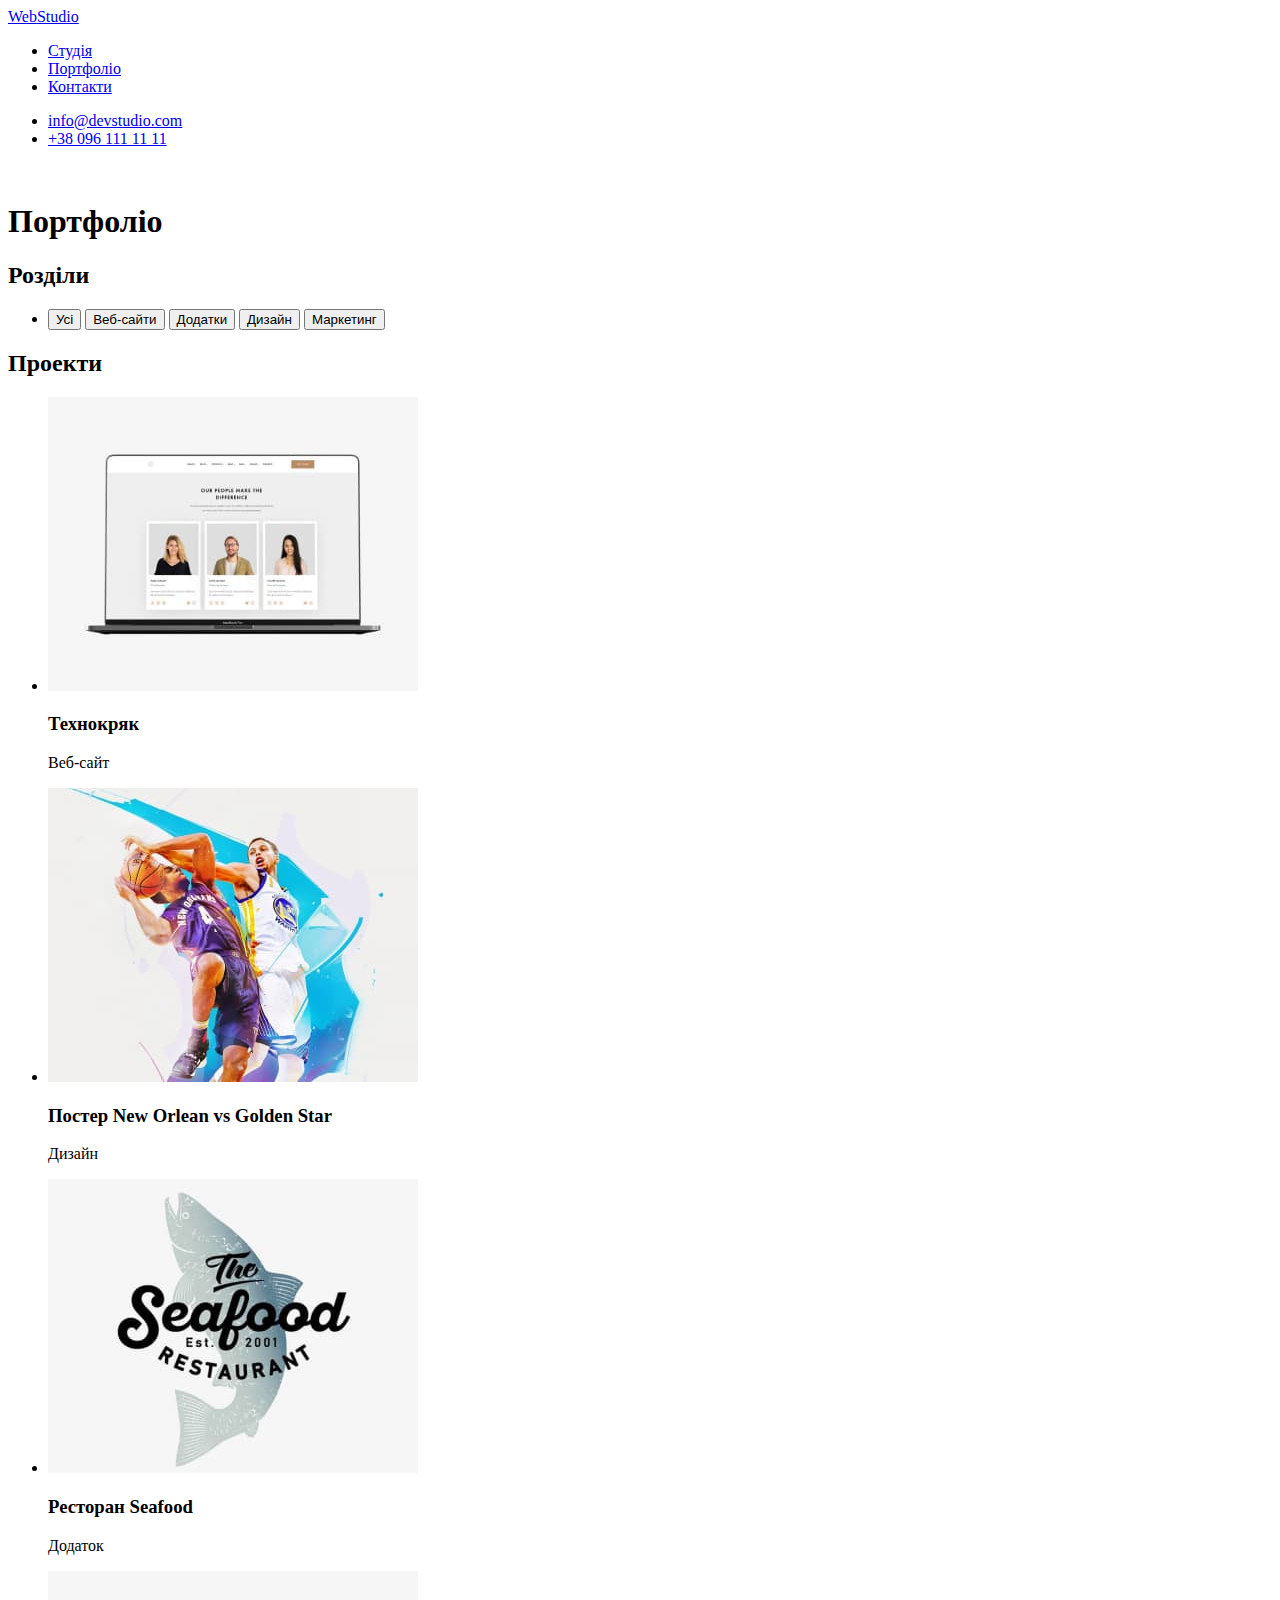
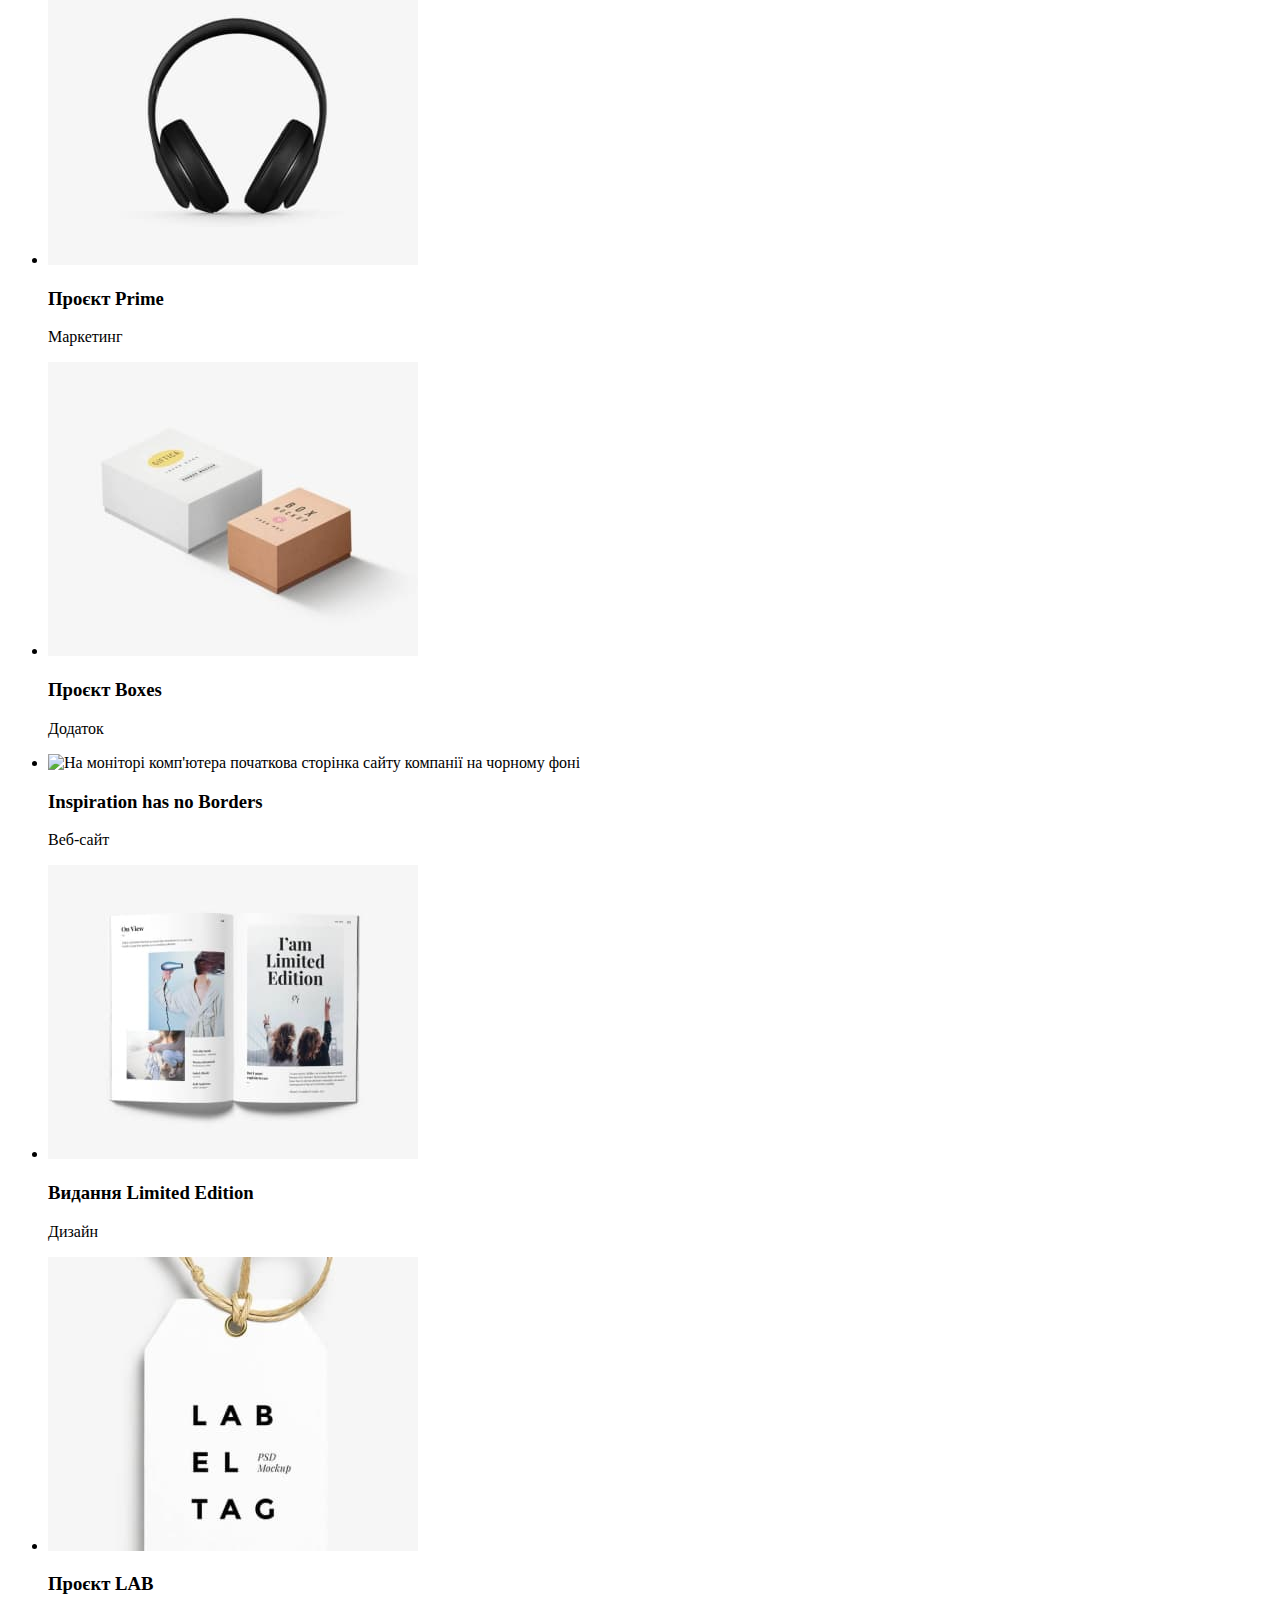
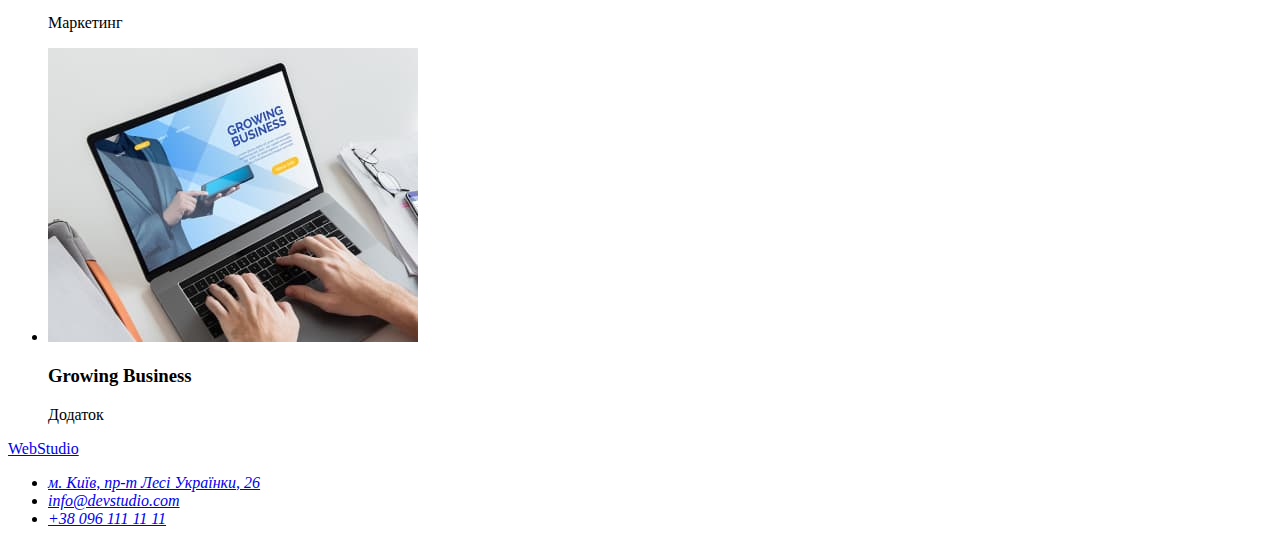
==== portfolio.html @ b9ec2802 "The Portfolio page layout is typed in the file portfolio.html" ====
<!DOCTYPE html>
<html lang="uk">

<head>
    <meta charset="UTF-8">
    <meta http-equiv="X-UA-Compatible" content="IE=edge">
    <meta name="viewport" content="width=device-width, initial-scale=1.0">
    <title>WebStudio</title>
</head>

<body>
    <header>
        <nav>
            <a href="./index.html">
                WebStudio
            </a>

            <ul>
                <li><a href="./index.html">Студія</a></li>
                <li><a href="./portfolio.html">Портфоліо</a></li>
                <li><a href="#">Контакти</a></li>
            </ul>
        </nav>

        <ul>
            <li><a href="mailto:info@devstudio.com">info@devstudio.com</a></li>
            <li><a href="tel:+380961111111">+38 096 111 11 11</a></li>
        </ul>

        <img src="./images/line.jpg" alt="">

    </header>

    <main>
        <section>
            <h1>Портфоліо</h1>
            <h2>Розділи</h2>
            <ul>
                <li>
                    <button type="button">Усі</button>
                    <button type="button">Веб-сайти</button>
                    <button type="button">Додатки</button>
                    <button type="button">Дизайн</button>
                    <button type="button">Маркетинг</button>
                </li>
            </ul>

            <h2>Проекти</h2>
            <ul>
                <li>
                    <img src="./images/technokryak.jpg"
                        alt="На моніторі ноутбука зображено початкову сторінку сайту із заголовком Our people make a difference та фото трьох співробітників">
                    <h3>Технокряк</h3>
                    <p>Веб-сайт</p>
                </li>
                <li>
                    <img src="./images/norleanovsgstar.jpg" alt="Два баскетболісти з м'ячем під час гри">
                    <h3>Постер New Orlean vs Golden Star</h3>
                    <p>Дизайн</p>
                </li>
                <li>
                    <img src="./images/seefood.jpg"
                        alt="Логотип ресторану: на фоні рибини напис The seefood restaurant est. 2001">
                    <h3>Ресторан Seafood</h3>
                    <p>Додаток</p>
                </li>
                <li>
                    <img src="./images/prime.jpg" alt="Чорні накладні навушники">
                    <h3>Проєкт Prime</h3>
                    <p>Маркетинг</p>
                </li>
                <li>
                    <img src="./images/boxes.jpg" alt="Біла коробка з написами і коричнева коробка з написами">
                    <h3>Проєкт Boxes</h3>
                    <p>Додаток</p>
                </li>
                <li>
                    <img src="./images/inspiration.jpg"
                        alt="На моніторі комп'ютера початкова сторінка сайту компанії на чорному фоні">
                    <h3>Inspiration has no Borders</h3>
                    <p>Веб-сайт</p>
                </li>
                <li>
                    <img src="./images/limiteded.jpg" alt="Розгорнутий журнал із зображеннями та статтями">
                    <h3>Видання Limited Edition</h3>
                    <p>Дизайн</p>
                </li>
                <li>
                    <img src="./images/lab.jpg" alt="Бірка з логотипом компанії Lab el tag Psd Mockup">
                    <h3>Проєкт LAB</h3>
                    <p>Маркетинг</p>
                </li>
                <li>
                    <img src="./images/growbusines.jpg"
                        alt="Чоловічі руки на клавіатурі макбука, на моніторі якого початкова сторінка сайту компанії">
                    <h3>Growing Business</h3>
                    <p>Додаток</p>
                </li>
            </ul>
        </section>

    </main>

    <footer>
        <a href="./index.html">
            WebStudio
        </a>
        <address>
            <ul>
                <li>
                    <a href="https://goo.gl/maps/CPtrU1FHBa2aNyZL9" target="_blank"
                        rel="noopener noreferrer nofollow">м.
                        Київ, пр-т Лесі Українки, 26</a>
                </li>
                <li>
                    <a href="mailto:info@devstudio.com">info@devstudio.com</a>
                </li>
                <li>
                    <a href="tel:+380961111111">+38 096 111 11 11</a>
                </li>
            </ul>
        </address>
    </footer>

</body>

</html>
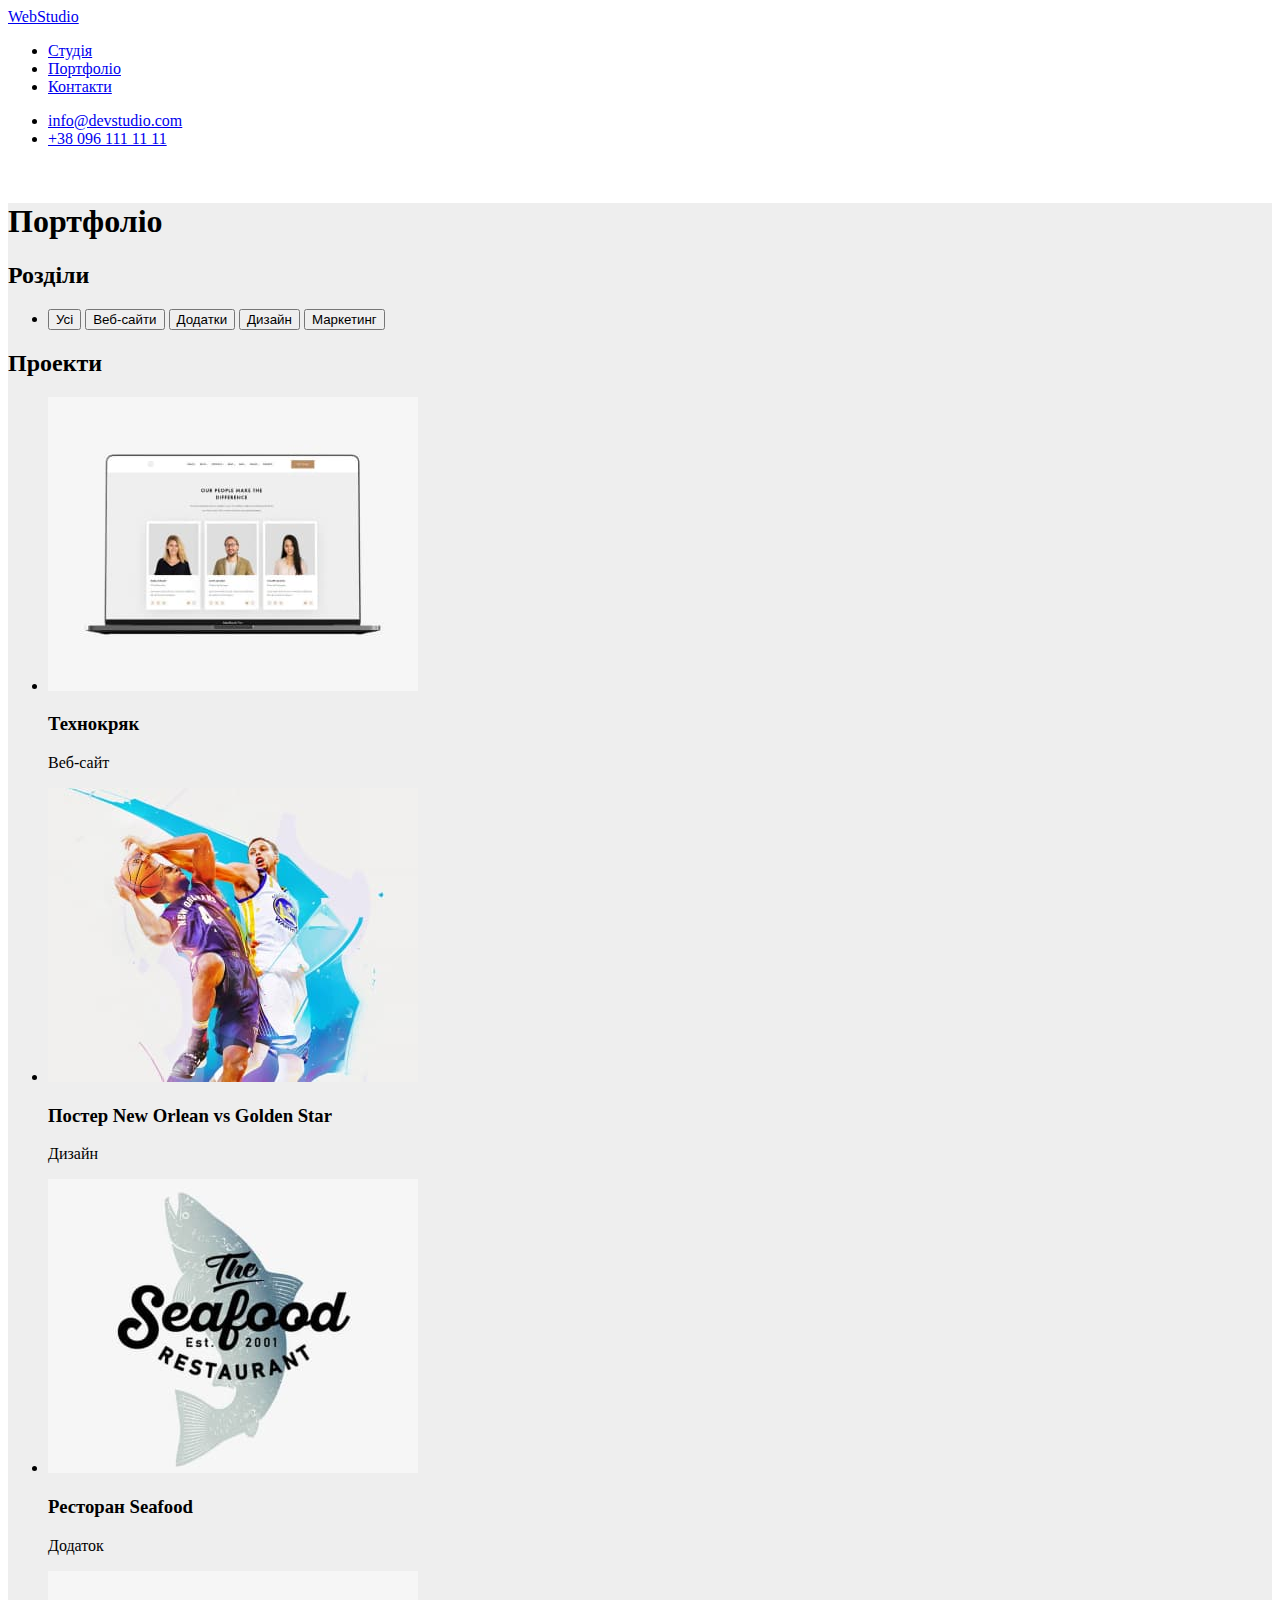
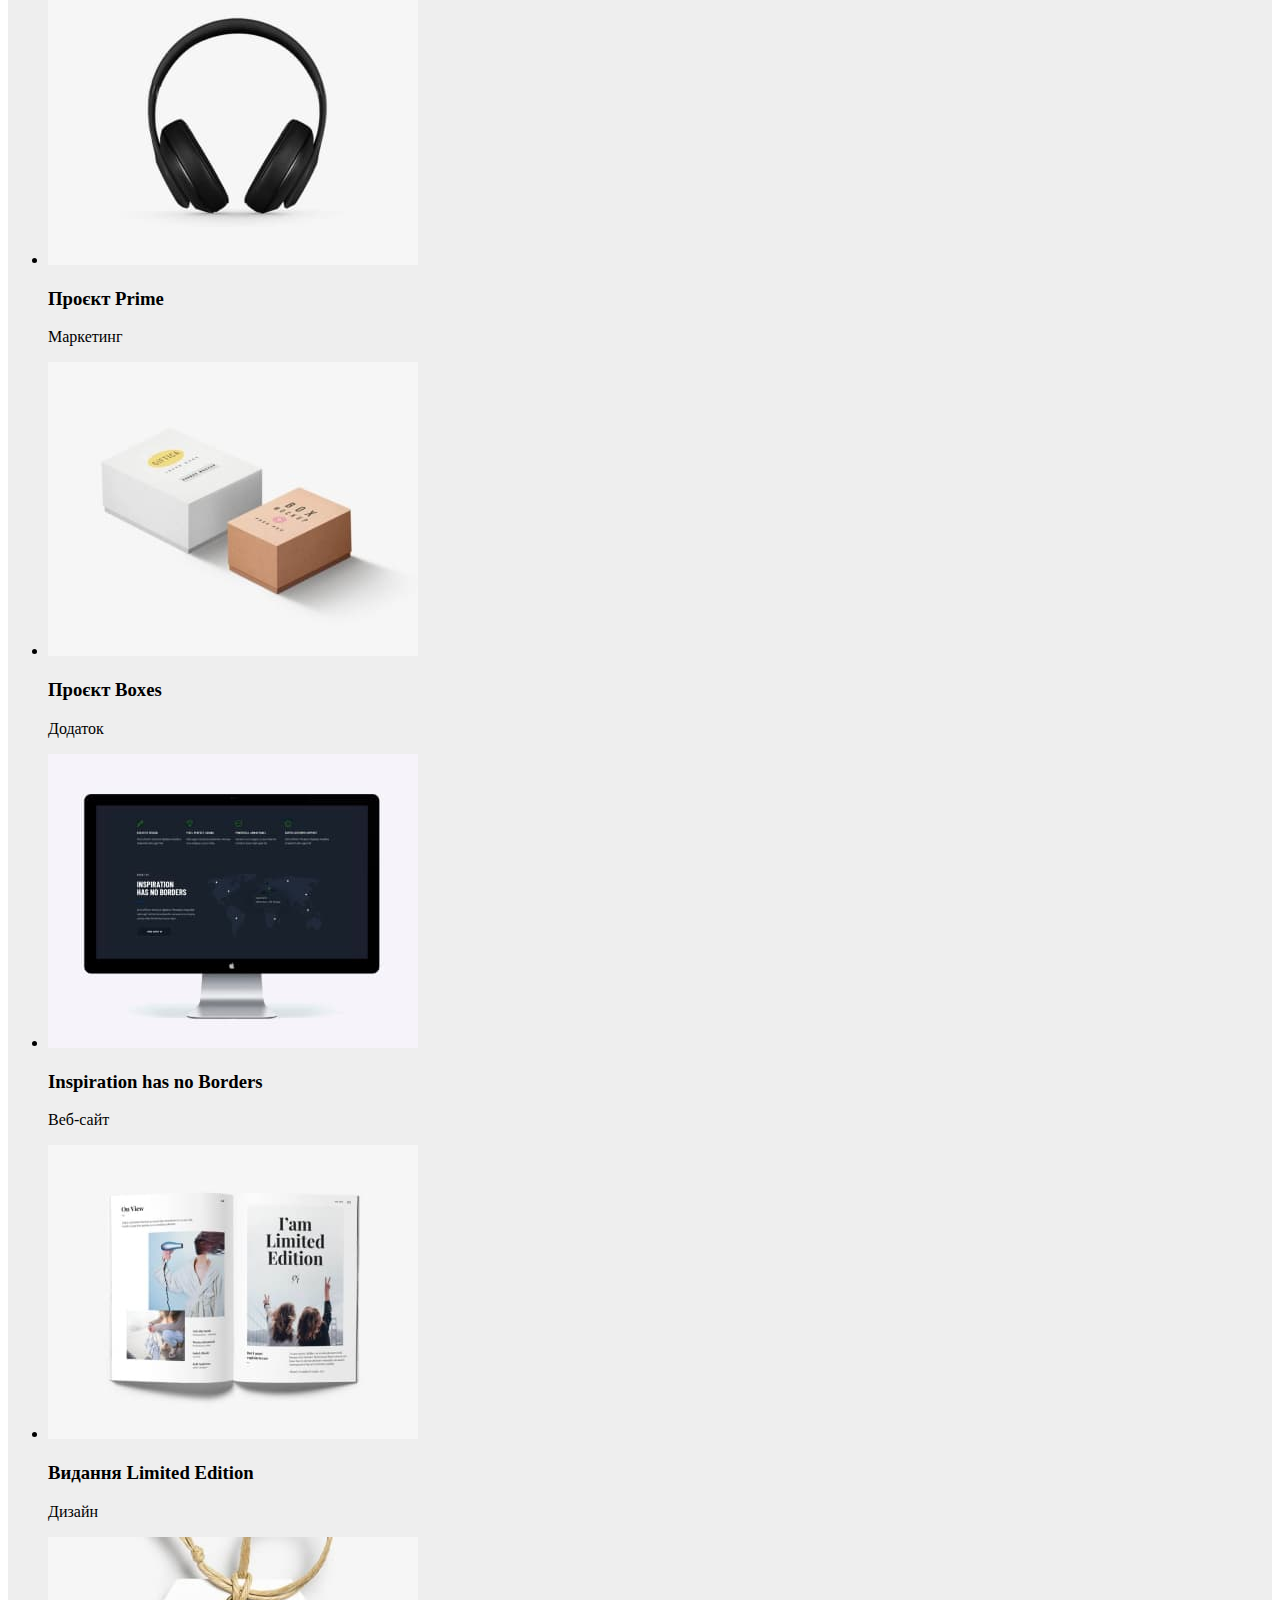
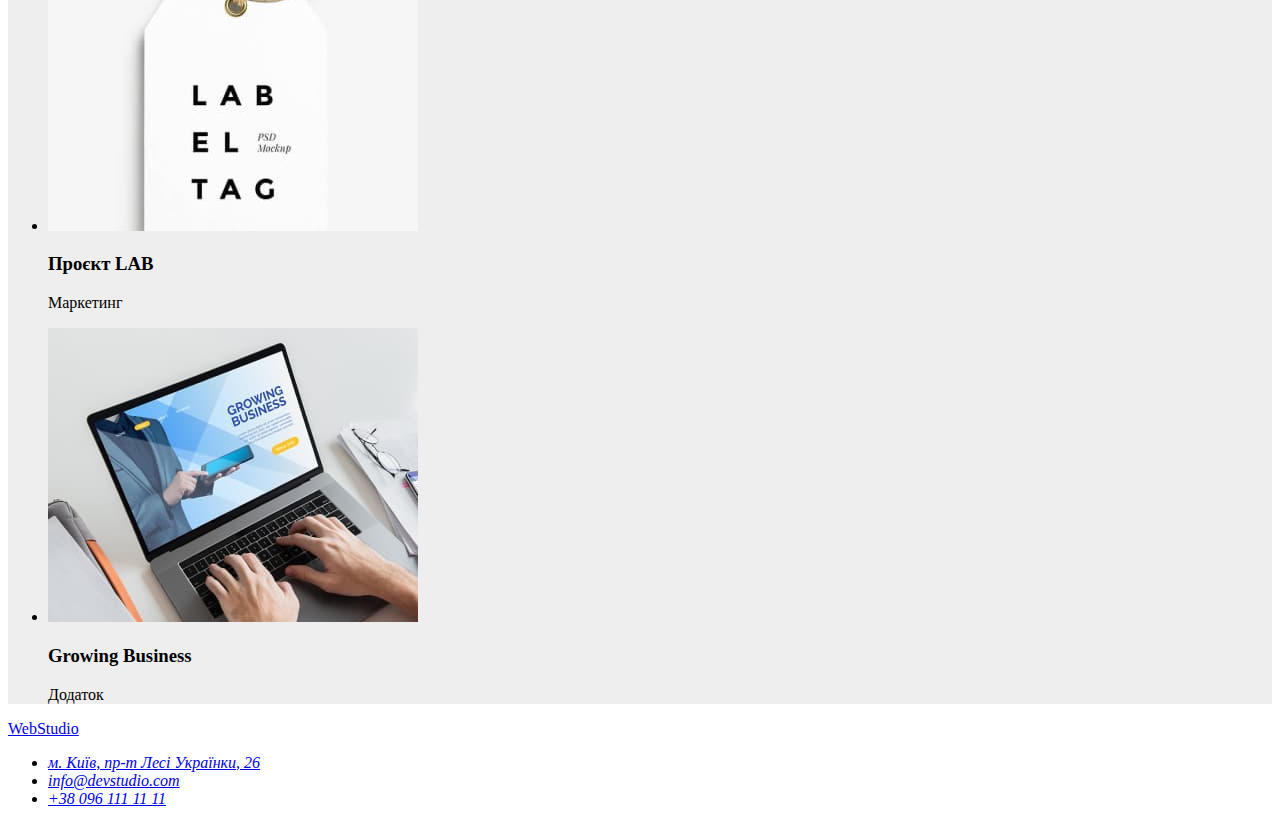
==== commit 6a04daf1: "Create css" ====
--- a/portfolio.html
+++ b/portfolio.html
@@ -6,6 +6,8 @@
     <meta http-equiv="X-UA-Compatible" content="IE=edge">
     <meta name="viewport" content="width=device-width, initial-scale=1.0">
     <title>WebStudio</title>
+
+    <link rel="stylesheet" href="./css/styles.css">
 </head>
 
 <body>
@@ -32,7 +34,7 @@
     </header>
 
     <main>
-        <section>
+        <section class="hero-section">
             <h1>Портфоліо</h1>
             <h2>Розділи</h2>
             <ul>
@@ -48,8 +50,7 @@
             <h2>Проекти</h2>
             <ul>
                 <li>
-                    <img src="./images/technokryak.jpg"
-                        alt="На моніторі ноутбука зображено початкову сторінку сайту із заголовком Our people make a difference та фото трьох співробітників">
+                    <img src="./images/technokryak.jpg" alt="На моніторі ноутбука зображено початкову сторінку сайту із заголовком Our people make a difference та фото трьох співробітників">
                     <h3>Технокряк</h3>
                     <p>Веб-сайт</p>
                 </li>
@@ -59,8 +60,7 @@
                     <p>Дизайн</p>
                 </li>
                 <li>
-                    <img src="./images/seefood.jpg"
-                        alt="Логотип ресторану: на фоні рибини напис The seefood restaurant est. 2001">
+                    <img src="./images/seefood.jpg" alt="Логотип ресторану: на фоні рибини напис The seefood restaurant est. 2001">
                     <h3>Ресторан Seafood</h3>
                     <p>Додаток</p>
                 </li>
@@ -75,8 +75,7 @@
                     <p>Додаток</p>
                 </li>
                 <li>
-                    <img src="./images/inspiration.jpg"
-                        alt="На моніторі комп'ютера початкова сторінка сайту компанії на чорному фоні">
+                    <img src="./images/inspiration.jpg" alt="На моніторі комп'ютера початкова сторінка сайту компанії на чорному фоні">
                     <h3>Inspiration has no Borders</h3>
                     <p>Веб-сайт</p>
                 </li>
@@ -91,8 +90,7 @@
                     <p>Маркетинг</p>
                 </li>
                 <li>
-                    <img src="./images/growbusines.jpg"
-                        alt="Чоловічі руки на клавіатурі макбука, на моніторі якого початкова сторінка сайту компанії">
+                    <img src="./images/growbusines.jpg" alt="Чоловічі руки на клавіатурі макбука, на моніторі якого початкова сторінка сайту компанії">
                     <h3>Growing Business</h3>
                     <p>Додаток</p>
                 </li>
--- a/css/styles.css
+++ b/css/styles.css
@@ -0,0 +1,3 @@
+.hero-section {
+ background-color: #EEEEEE;
+}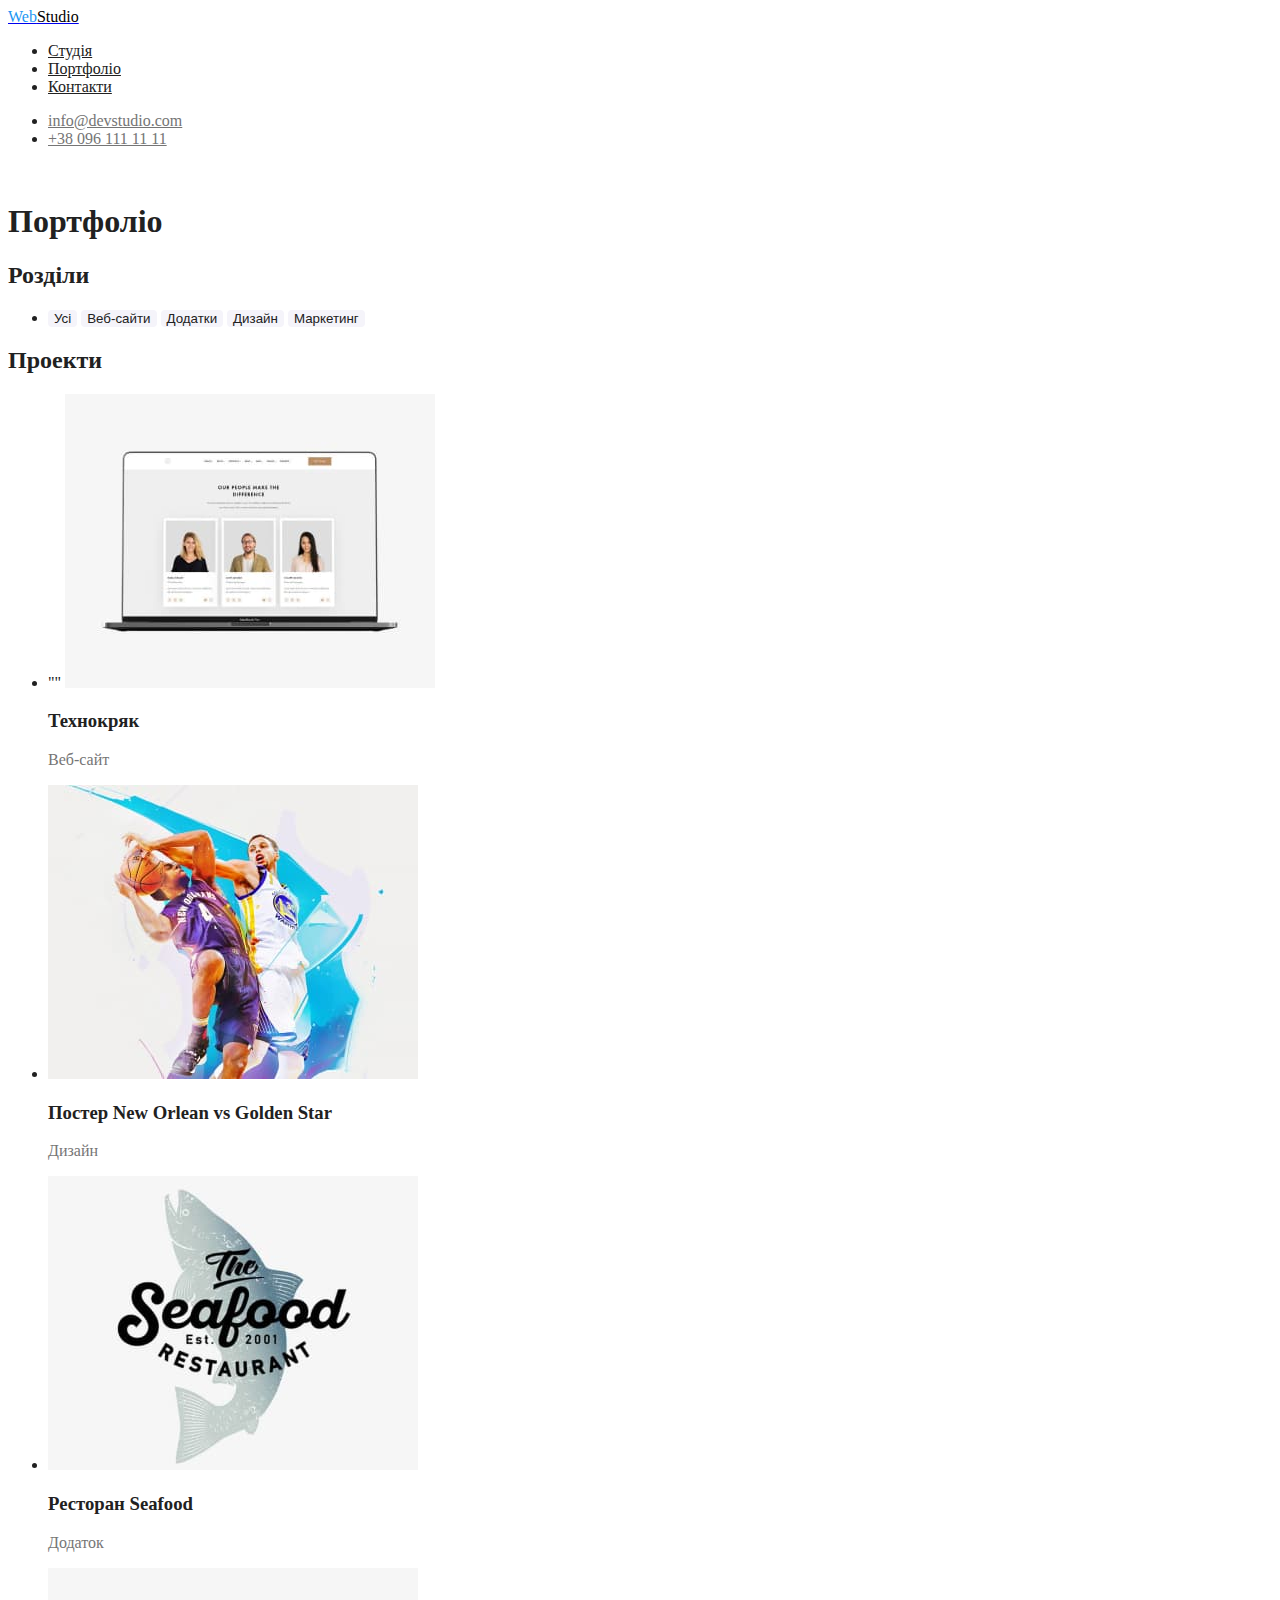
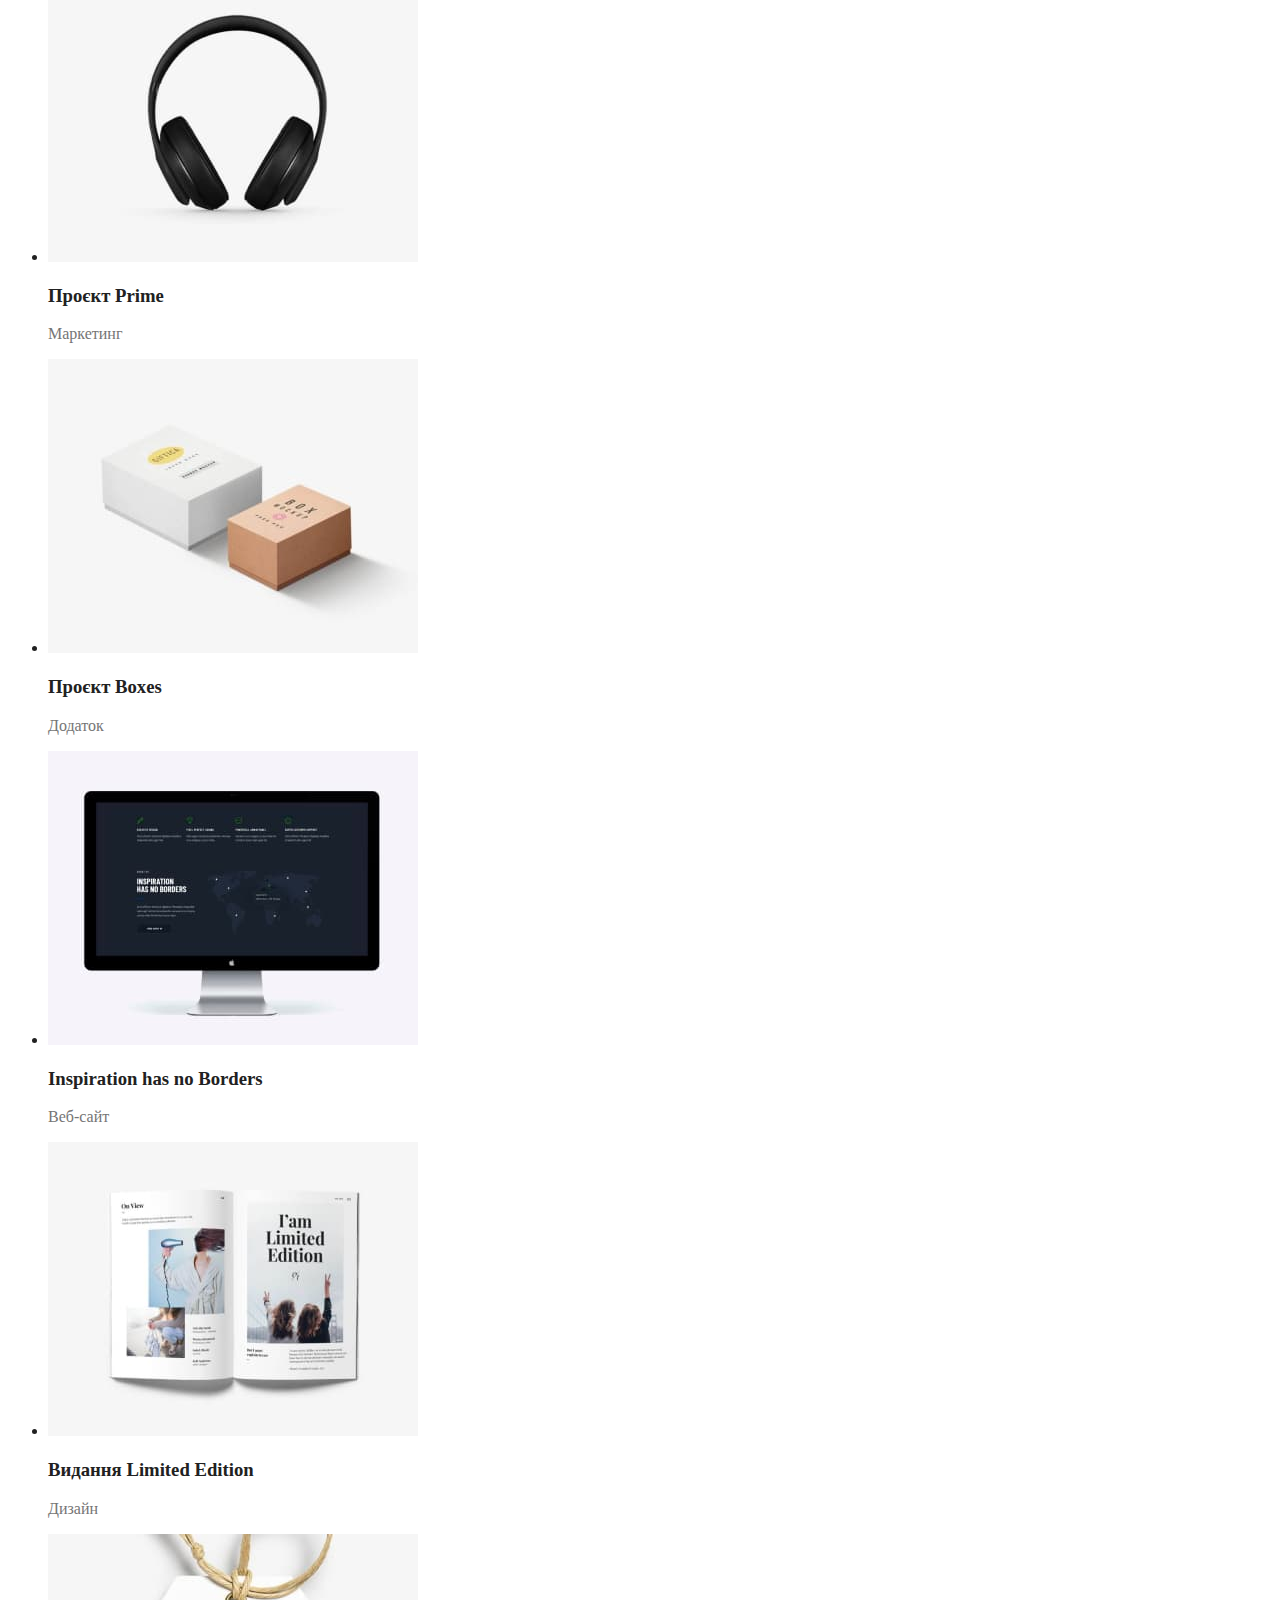
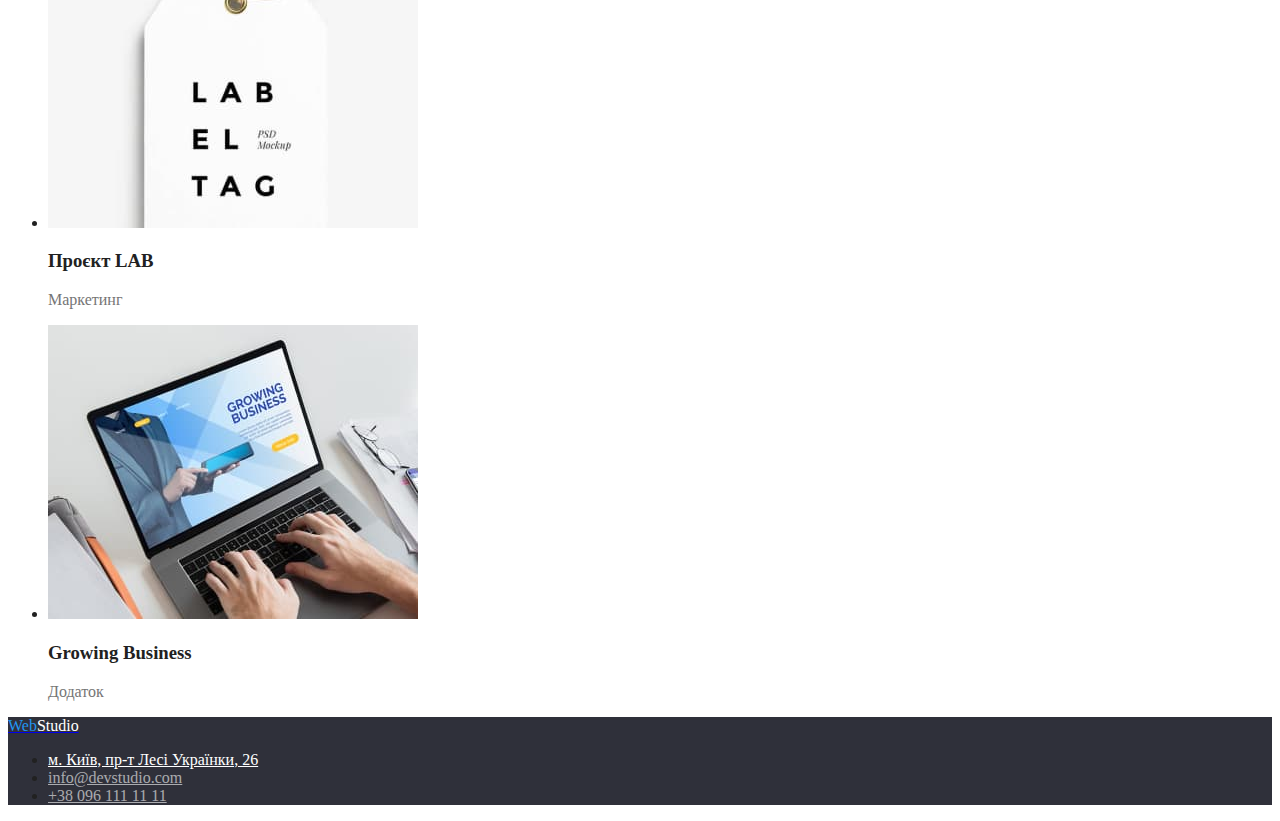
==== commit 4ac81d69: "Connected an external style sheet" ====
--- a/portfolio.html
+++ b/portfolio.html
@@ -7,6 +7,8 @@
     <meta name="viewport" content="width=device-width, initial-scale=1.0">
     <title>WebStudio</title>
 
+   
+
     <link rel="stylesheet" href="./css/styles.css">
 </head>
 
@@ -14,19 +16,19 @@
     <header>
         <nav>
             <a href="./index.html">
-                WebStudio
+                <span class="accent-logo">Web</span><span class="header-logo">Studio</span>
             </a>
 
             <ul>
-                <li><a href="./index.html">Студія</a></li>
-                <li><a href="./portfolio.html">Портфоліо</a></li>
-                <li><a href="#">Контакти</a></li>
+                <li><a class="header-link" href="./index.html">Студія</a></li>
+                <li><a class="header-link" href="./portfolio.html">Портфоліо</a></li>
+                <li><a class="header-link" href="#">Контакти</a></li>
             </ul>
         </nav>
 
         <ul>
-            <li><a href="mailto:info@devstudio.com">info@devstudio.com</a></li>
-            <li><a href="tel:+380961111111">+38 096 111 11 11</a></li>
+            <li><a class="header-contact" href="mailto:info@devstudio.com">info@devstudio.com</a></li>
+            <li><a class="header-contact" href="tel:+380961111111">+38 096 111 11 11</a></li>
         </ul>
 
         <img src="./images/line.jpg" alt="">
@@ -34,87 +36,87 @@
     </header>
 
     <main>
-        <section class="hero-section">
+        <section>
             <h1>Портфоліо</h1>
             <h2>Розділи</h2>
             <ul>
                 <li>
-                    <button type="button">Усі</button>
-                    <button type="button">Веб-сайти</button>
-                    <button type="button">Додатки</button>
-                    <button type="button">Дизайн</button>
-                    <button type="button">Маркетинг</button>
+                    <button class="button-filter" type="button">Усі</button>
+                    <button class="button-filter" type="button">Веб-сайти</button>
+                    <button class="button-filter" type="button">Додатки</button>
+                    <button class="button-filter" type="button">Дизайн</button>
+                    <button class="button-filter" type="button">Маркетинг</button>
                 </li>
             </ul>
 
             <h2>Проекти</h2>
             <ul>
-                <li>
+                <li>""
                     <img src="./images/technokryak.jpg" alt="На моніторі ноутбука зображено початкову сторінку сайту із заголовком Our people make a difference та фото трьох співробітників">
                     <h3>Технокряк</h3>
-                    <p>Веб-сайт</p>
+                    <p class="text">Веб-сайт</p>
                 </li>
                 <li>
                     <img src="./images/norleanovsgstar.jpg" alt="Два баскетболісти з м'ячем під час гри">
                     <h3>Постер New Orlean vs Golden Star</h3>
-                    <p>Дизайн</p>
+                    <p class="text">Дизайн</p>
                 </li>
                 <li>
                     <img src="./images/seefood.jpg" alt="Логотип ресторану: на фоні рибини напис The seefood restaurant est. 2001">
                     <h3>Ресторан Seafood</h3>
-                    <p>Додаток</p>
+                    <p class="text">Додаток</p>
                 </li>
                 <li>
                     <img src="./images/prime.jpg" alt="Чорні накладні навушники">
                     <h3>Проєкт Prime</h3>
-                    <p>Маркетинг</p>
+                    <p class="text">Маркетинг</p>
                 </li>
                 <li>
                     <img src="./images/boxes.jpg" alt="Біла коробка з написами і коричнева коробка з написами">
                     <h3>Проєкт Boxes</h3>
-                    <p>Додаток</p>
+                    <p class="text">Додаток</p>
                 </li>
                 <li>
                     <img src="./images/inspiration.jpg" alt="На моніторі комп'ютера початкова сторінка сайту компанії на чорному фоні">
                     <h3>Inspiration has no Borders</h3>
-                    <p>Веб-сайт</p>
+                    <p class="text">Веб-сайт</p>
                 </li>
                 <li>
                     <img src="./images/limiteded.jpg" alt="Розгорнутий журнал із зображеннями та статтями">
                     <h3>Видання Limited Edition</h3>
-                    <p>Дизайн</p>
+                    <p class="text">Дизайн</p>
                 </li>
                 <li>
                     <img src="./images/lab.jpg" alt="Бірка з логотипом компанії Lab el tag Psd Mockup">
                     <h3>Проєкт LAB</h3>
-                    <p>Маркетинг</p>
+                    <p class="text">Маркетинг</p>
                 </li>
                 <li>
                     <img src="./images/growbusines.jpg" alt="Чоловічі руки на клавіатурі макбука, на моніторі якого початкова сторінка сайту компанії">
                     <h3>Growing Business</h3>
-                    <p>Додаток</p>
+                    <p class="text">Додаток</p>
                 </li>
             </ul>
         </section>
 
     </main>
 
-    <footer>
+    <footer class="footer">
         <a href="./index.html">
-            WebStudio
+            <span class="accent-logo">Web</span><span class="footer-logo">Studio</span>
         </a>
         <address>
             <ul>
                 <li>
-                    <a href="https://goo.gl/maps/CPtrU1FHBa2aNyZL9" target="_blank"
+                    <a class="address" href="https://goo.gl/maps/CPtrU1FHBa2aNyZL9" target="_blank"
                         rel="noopener noreferrer nofollow">м.
                         Київ, пр-т Лесі Українки, 26</a>
                 </li>
                 <li>
-                    <a href="mailto:info@devstudio.com">info@devstudio.com</a>
+                    <a class="footer-contact" href="mailto:info@devstudio.com">info@devstudio.com</a>
                 </li>
                 <li>
-                    <a href="tel:+380961111111">+38 096 111 11 11</a>
+                    <a class="footer-contact" href="tel:+380961111111">+38 096 111 11 11</a>
                 </li>
             </ul>
         </address>
--- a/css/styles.css
+++ b/css/styles.css
@@ -1,3 +1,128 @@
-.hero-section {
- background-color: #EEEEEE;
-}+:root {
+    --color-primary: #212121;
+    --color-secondary: #757575;
+    --color-action: #FFFFFF;
+    --color-accent: #2196F3;
+    --color-logo: #000000;
+    --color-text-footer: rgba(255, 255, 255, 0.6);
+    --background-color-main: #FFFFFF;
+    --background-color-dark: #2F303A;
+    --background-color-light: #F5F4FA;
+    --background-color-button: #2196F3;
+    --background-color-hover-focus: #188CE8;
+    --border-button: none;
+}
+
+body {
+    color: var(--color-primary);
+    background-color: var(--background-color-main);
+}
+
+.header-link {
+    color: var(--color-primary);
+}
+
+.header-title {
+    color: var(--color-action);
+    background-color: var(--background-color-dark);
+}
+
+.header-contact {
+    color: var(--color-secondary);
+}
+
+.header-contact:hover {
+    color: var(--color-accent);
+}
+
+.header-contact:focus {
+    color: var(--color-accent);
+}
+
+.footer-contact {
+    color: var(--color-text-footer);
+    font-style: normal;
+}
+
+.footer-contact:hover {
+    color: var(--color-accent);
+}
+
+.footer-contact:focus {
+    color: var(--color-accent);
+}
+
+.address {
+    color: var(--color-action);
+    font-style: normal;
+}
+
+.address:hover {
+    color: var(--color-accent);
+}
+
+.address:focus {
+    color: var(--color-accent);
+}
+
+.text {
+    color: var(--color-secondary);
+}
+
+.footer {
+    background-color: var(--background-color-dark);
+}
+
+.team-section {
+    background-color: var(--background-color-light);
+}
+
+.team-member {
+    background-color: var(--background-color-main);
+}
+
+.header-logo{
+    color: var(--color-logo);
+}
+
+.accent-logo {
+    color: var(--color-accent);
+}
+
+.footer-logo {
+    color: var(--color-action);
+}
+
+.hero-button {
+    color: var(--color-action);
+    background-color: var(--color-accent);
+    border-radius: 4px;
+    border: var(--border-button);
+    cursor: pointer;
+}
+
+.hero-button:hover {
+    background-color: var(--background-color-hover-focus);
+}
+
+.hero-button:focus {
+    background-color: var(--background-color-hover-focus);
+}
+
+.button-filter {
+    color: var(--color-primary);
+    background-color: var(--background-color-light);
+    border-radius: 4px;
+    border: var(--border-button);
+    cursor: pointer;
+}
+
+.button-filter:hover {
+    background-color: var(--background-color-button);
+    color: var(--color-action);
+}
+
+.button-filter:focus {
+    background-color: var(--background-color-button);
+    color: var(--color-action);
+}
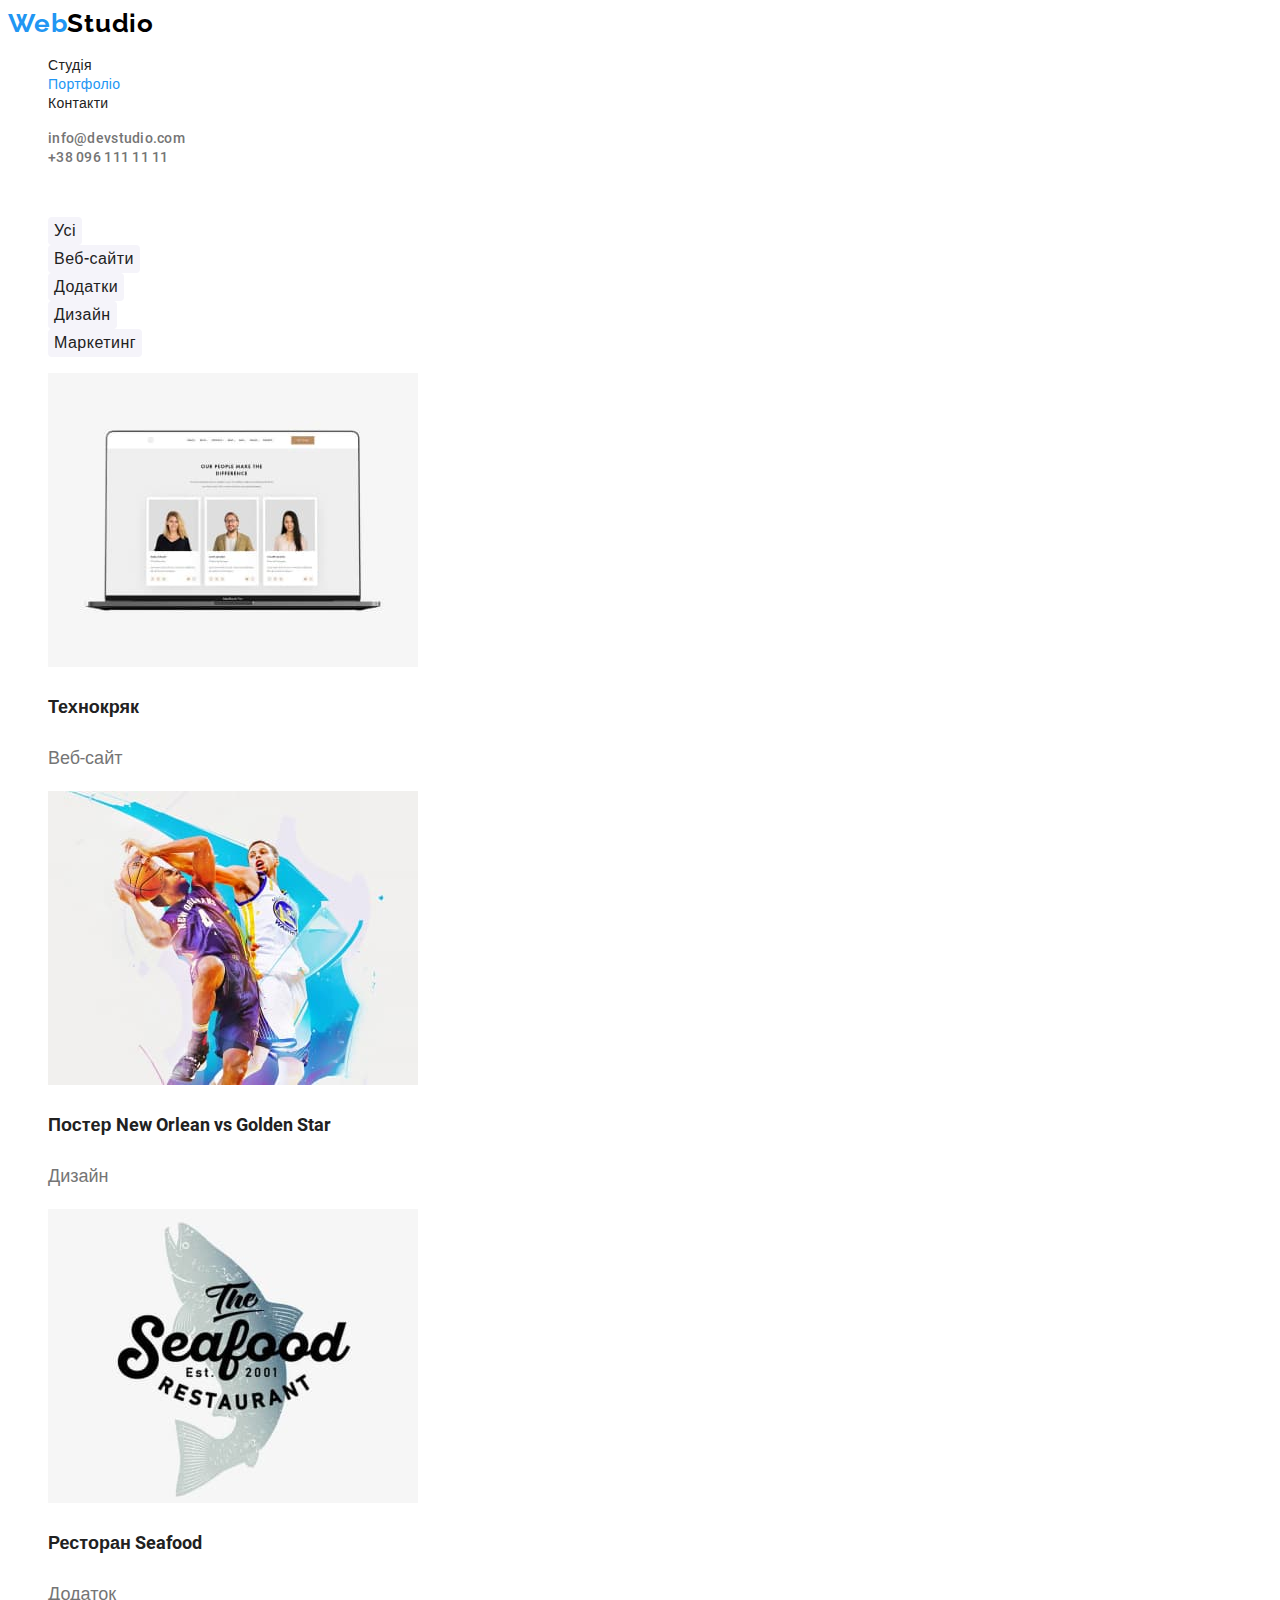
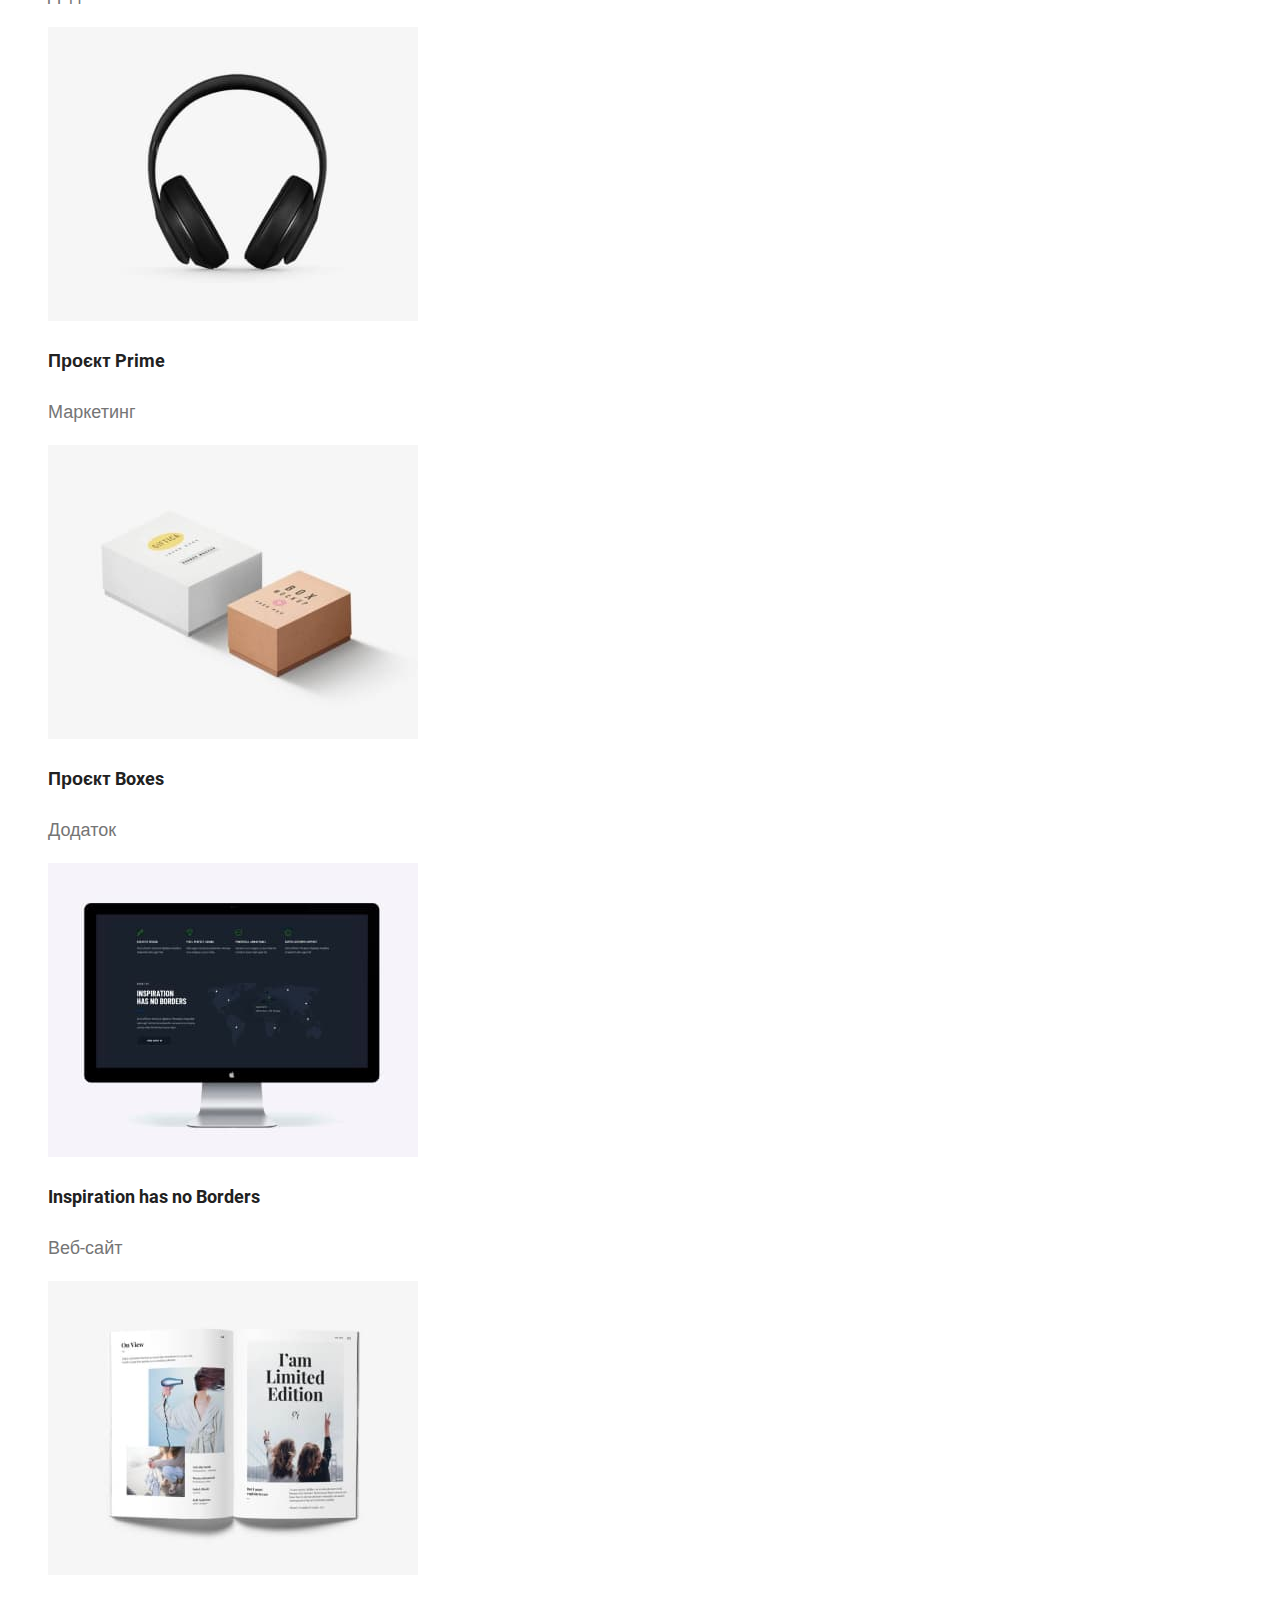
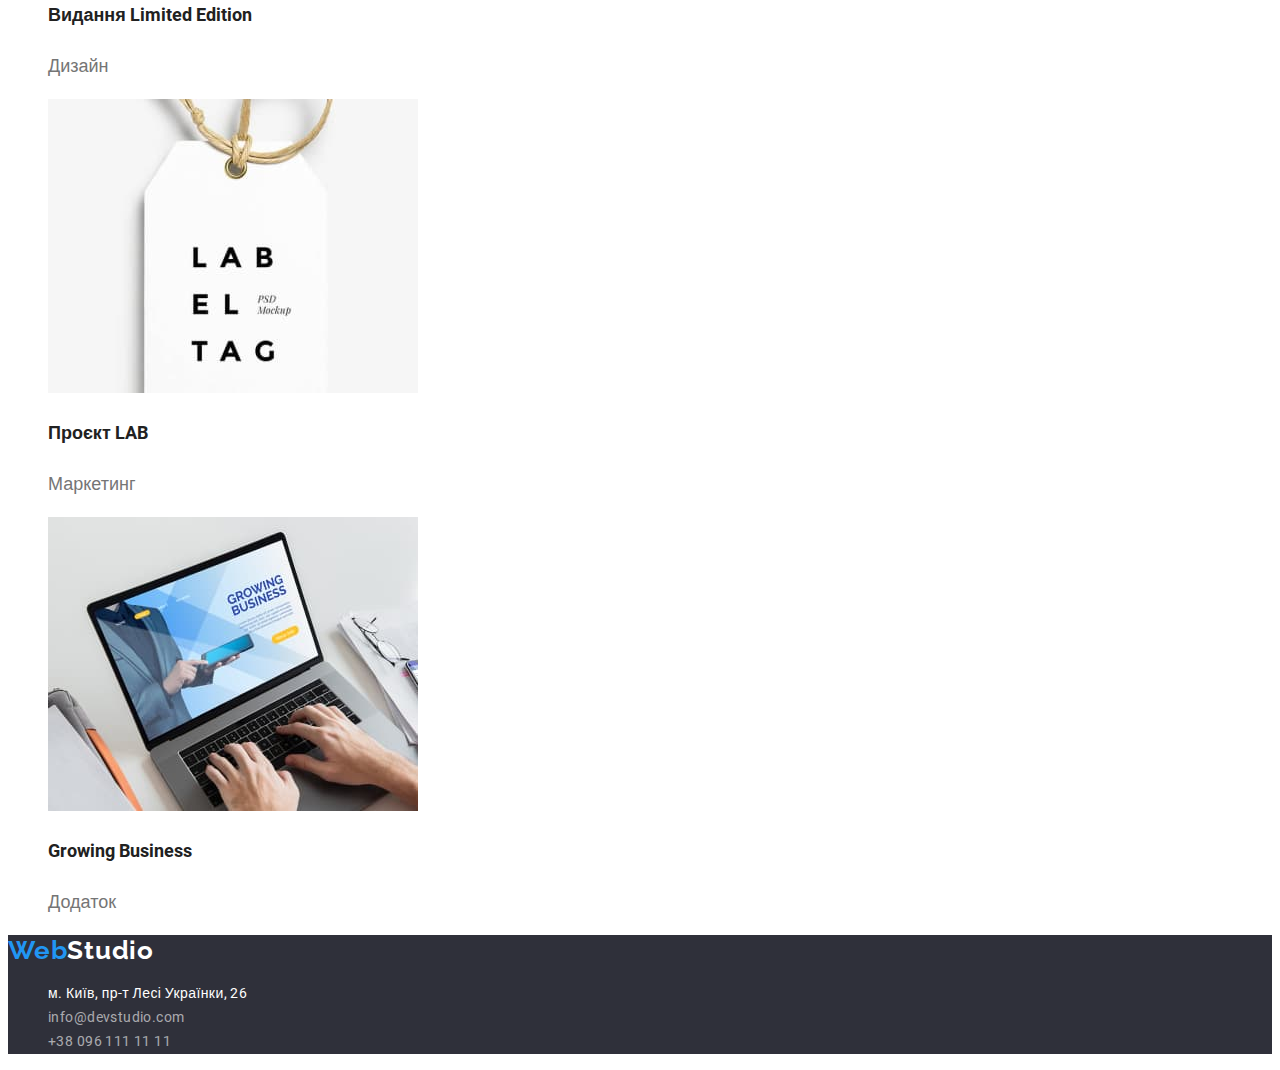
==== commit 6966a2eb: "Add font's features" ====
--- a/portfolio.html
+++ b/portfolio.html
@@ -7,7 +7,10 @@
     <meta name="viewport" content="width=device-width, initial-scale=1.0">
     <title>WebStudio</title>
 
-   
+    <link rel="preconnect" href="https://fonts.googleapis.com">
+    <link rel="preconnect" href="https://fonts.gstatic.com" crossorigin>
+    <link href="https://fonts.googleapis.com/css2?family=Raleway:wght@700&family=Roboto:wght@400;500;700;900&display=swap"
+        rel="stylesheet">
 
     <link rel="stylesheet" href="./css/styles.css">
 </head>
@@ -15,20 +18,20 @@
 <body>
     <header>
         <nav>
-            <a href="./index.html">
+            <a class="logo" href="./index.html">
                 <span class="accent-logo">Web</span><span class="header-logo">Studio</span>
             </a>
 
-            <ul>
-                <li><a class="header-link" href="./index.html">Студія</a></li>
-                <li><a class="header-link" href="./portfolio.html">Портфоліо</a></li>
-                <li><a class="header-link" href="#">Контакти</a></li>
+            <ul class="site-nav list">
+                <li><a class="link" href="./index.html">Студія</a></li>
+                <li><a class="link current" href="./portfolio.html">Портфоліо</a></li>
+                <li><a class="link" href="#">Контакти</a></li>
             </ul>
         </nav>
 
-        <ul>
-            <li><a class="header-contact" href="mailto:info@devstudio.com">info@devstudio.com</a></li>
-            <li><a class="header-contact" href="tel:+380961111111">+38 096 111 11 11</a></li>
+        <ul class="site-contact list">
+            <li><a class="site-contact-header link" href="mailto:info@devstudio.com">info@devstudio.com</a></li>
+            <li><a class="site-contact-header link" href="tel:+380961111111">+38 096 111 11 11</a></li>
         </ul>
 
         <img src="./images/line.jpg" alt="">
@@ -37,64 +40,72 @@
 
     <main>
         <section>
-            <h1>Портфоліо</h1>
-            <h2>Розділи</h2>
-            <ul>
+            <h1 class="visually-hidden">Портфоліо</h1>
+            <h2 class="visually-hidden">Розділи</h2>
+            <ul class="list">
                 <li>
                     <button class="button-filter" type="button">Усі</button>
+                </li>
+                <li>
                     <button class="button-filter" type="button">Веб-сайти</button>
+                </li>
+                <li>
                     <button class="button-filter" type="button">Додатки</button>
+                </li>
+                <li>
                     <button class="button-filter" type="button">Дизайн</button>
+                </li>
+                <li>
                     <button class="button-filter" type="button">Маркетинг</button>
                 </li>
             </ul>
 
-            <h2>Проекти</h2>
-            <ul>
-                <li>""
+            <h2 class="visually-hidden">Проекти</h2>
+            <ul class="list">
+                <li>
                     <img src="./images/technokryak.jpg" alt="На моніторі ноутбука зображено початкову сторінку сайту із заголовком Our people make a difference та фото трьох співробітників">
-                    <h3>Технокряк</h3>
-                    <p class="text">Веб-сайт</p>
+                    <h3 class="project-title">Технокряк</h3>
+                    <p class="project-text">Веб-сайт</p>
                 </li>
                 <li>
                     <img src="./images/norleanovsgstar.jpg" alt="Два баскетболісти з м'ячем під час гри">
-                    <h3>Постер New Orlean vs Golden Star</h3>
-                    <p class="text">Дизайн</p>
+                    <h3 class="project-title">Постер New Orlean vs Golden Star</h3>
+                    <p class="project-text">Дизайн</p>
                 </li>
                 <li>
                     <img src="./images/seefood.jpg" alt="Логотип ресторану: на фоні рибини напис The seefood restaurant est. 2001">
-                    <h3>Ресторан Seafood</h3>
-                    <p class="text">Додаток</p>
+                    <h3 class="project-title">Ресторан Seafood</h3>
+                    <p class="project-text">Додаток</p>
                 </li>
                 <li>
                     <img src="./images/prime.jpg" alt="Чорні накладні навушники">
-                    <h3>Проєкт Prime</h3>
-                    <p class="text">Маркетинг</p>
+                    <h3 class="project-title">Проєкт Prime</h3>
+                    <p class="project-text">Маркетинг</p>
                 </li>
                 <li>
                     <img src="./images/boxes.jpg" alt="Біла коробка з написами і коричнева коробка з написами">
-                    <h3>Проєкт Boxes</h3>
-                    <p class="text">Додаток</p>
+                    <h3 class="project-title">Проєкт Boxes</h3>
+                    <p class="project-text">Додаток</p>
                 </li>
                 <li>
                     <img src="./images/inspiration.jpg" alt="На моніторі комп'ютера початкова сторінка сайту компанії на чорному фоні">
-                    <h3>Inspiration has no Borders</h3>
-                    <p class="text">Веб-сайт</p>
+                    <h3 class="project-title">Inspiration has no Borders</h3>
+                    <p class="project-text">Веб-сайт</p>
                 </li>
                 <li>
                     <img src="./images/limiteded.jpg" alt="Розгорнутий журнал із зображеннями та статтями">
-                    <h3>Видання Limited Edition</h3>
-                    <p class="text">Дизайн</p>
+                    <h3 class="project-title">Видання Limited Edition</h3>
+                    <p class="project-text">Дизайн</p>
                 </li>
                 <li>
                     <img src="./images/lab.jpg" alt="Бірка з логотипом компанії Lab el tag Psd Mockup">
-                    <h3>Проєкт LAB</h3>
-                    <p class="text">Маркетинг</p>
+                    <h3 class="project-title">Проєкт LAB</h3>
+                    <p class="project-text">Маркетинг</p>
                 </li>
                 <li>
                     <img src="./images/growbusines.jpg" alt="Чоловічі руки на клавіатурі макбука, на моніторі якого початкова сторінка сайту компанії">
-                    <h3>Growing Business</h3>
-                    <p class="text">Додаток</p>
+                    <h3 class="project-title">Growing Business</h3>
+                    <p class="project-text">Додаток</p>
                 </li>
             </ul>
         </section>
@@ -102,21 +113,21 @@
     </main>
 
     <footer class="footer">
-        <a href="./index.html">
+        <a class="logo" href="./index.html">
             <span class="accent-logo">Web</span><span class="footer-logo">Studio</span>
         </a>
         <address>
-            <ul>
+            <ul class="site-contact list">
                 <li>
-                    <a class="address" href="https://goo.gl/maps/CPtrU1FHBa2aNyZL9" target="_blank"
+                    <a class="site-contact-footer link map" href="https://goo.gl/maps/CPtrU1FHBa2aNyZL9" target="_blank"
                         rel="noopener noreferrer nofollow">м.
                         Київ, пр-т Лесі Українки, 26</a>
                 </li>
                 <li>
-                    <a class="footer-contact" href="mailto:info@devstudio.com">info@devstudio.com</a>
+                    <a class="site-contact-footer link" href="mailto:info@devstudio.com">info@devstudio.com</a>
                 </li>
                 <li>
-                    <a class="footer-contact" href="tel:+380961111111">+38 096 111 11 11</a>
+                    <a class="site-contact-footer link" href="tel:+380961111111">+38 096 111 11 11</a>
                 </li>
             </ul>
         </address>
--- a/css/styles.css
+++ b/css/styles.css
@@ -1,3 +1,57 @@
+@font-face {
+    font-family: 'Roboto';
+    font-style: normal;
+    font-weight: 400;
+    src: local(''),
+        url('../fonts/roboto-v30-latin-regular.woff2') format('woff2'),
+        url('../fonts/roboto-v30-latin-regular.woff') format('woff');
+}
+
+@font-face {
+    font-family: 'Roboto';
+    font-style: normal;
+    font-weight: 500;
+    src: local(''),
+        url('../fonts/roboto-v30-latin-500.woff2') format('woff2'),
+        url('../fonts/roboto-v30-latin-500.woff') format('woff');
+}
+
+@font-face {
+    font-family: 'Roboto';
+    font-style: normal;
+    font-weight: 700;
+    src: local(''),
+        url('../fonts/roboto-v30-latin-700.woff2') format('woff2'),
+        url('../fonts/roboto-v30-latin-700.woff') format('woff');
+}
+
+@font-face {
+    font-family: 'Roboto';
+    font-style: normal;
+    font-weight: 900;
+    src: local(''),
+        url('../fonts/roboto-v30-latin-900.woff2') format('woff2'),
+        url('../fonts/roboto-v30-latin-900.woff') format('woff');
+}
+
+@font-face {
+    font-family: 'Raleway';
+    font-style: normal;
+    font-weight: 400;
+    src: local(''),
+        url('../fonts/raleway-v28-latin-regular.woff2') format('woff2'),
+        url('../fonts/raleway-v28-latin-regular.woff') format('woff');
+}
+
+@font-face {
+    font-family: 'Raleway';
+    font-style: normal;
+    font-weight: 700;
+    src: local(''),
+        url('../fonts/raleway-v28-latin-700.woff2') format('woff2'),
+        url('../fonts/raleway-v28-latin-700.woff') format('woff');
+}
+
 :root {
     --color-primary: #212121;
     --color-secondary: #757575;
@@ -16,81 +70,67 @@
 body {
     color: var(--color-primary);
     background-color: var(--background-color-main);
-}
-
-.header-link {
+    font-family: Roboto, sans-serif;
+    font-weight: 400;
+}
+
+/* Logo */
+
+.logo {
+    text-decoration: none;
+    font-family: Raleway, sans-serif;
+    font-size: 26px;
+    line-height: 1.19;
+    letter-spacing: 0.03em;
+    font-weight: 700;
+}
+
+.header-logo {
+    color: var(--color-logo);
+}
+
+.accent-logo {
+    color: var(--color-accent);
+}
+
+.footer-logo {
+    color: var(--color-action);
+}
+
+/* Site-nav */
+
+.site-nav .link {
     color: var(--color-primary);
-}
-
-.header-title {
-    color: var(--color-action);
+    text-decoration: none;
+    font-size: 14px;
+    line-height: 1.143;
+    letter-spacing: 0.02em;
+    font-weight: 500;
+}
+
+.site-nav .link:hover,
+.site-nav .link:focus {
+    color: var(--color-accent);
+}
+
+.site-nav .link.current {
+    color: var(--color-accent);
+}
+
+/* Hero */
+
+.hero {
     background-color: var(--background-color-dark);
 }
 
-.header-contact {
-    color: var(--color-secondary);
-}
-
-.header-contact:hover {
-    color: var(--color-accent);
-}
-
-.header-contact:focus {
-    color: var(--color-accent);
-}
-
-.footer-contact {
-    color: var(--color-text-footer);
-    font-style: normal;
-}
-
-.footer-contact:hover {
-    color: var(--color-accent);
-}
-
-.footer-contact:focus {
-    color: var(--color-accent);
-}
-
-.address {
-    color: var(--color-action);
-    font-style: normal;
-}
-
-.address:hover {
-    color: var(--color-accent);
-}
-
-.address:focus {
-    color: var(--color-accent);
-}
-
-.text {
-    color: var(--color-secondary);
-}
-
-.footer {
-    background-color: var(--background-color-dark);
-}
-
-.team-section {
-    background-color: var(--background-color-light);
-}
-
-.team-member {
-    background-color: var(--background-color-main);
-}
-
-.header-logo{
-    color: var(--color-logo);
-}
-
-.accent-logo {
-    color: var(--color-accent);
-}
-
-.footer-logo {
-    color: var(--color-action);
+.hero-title {
+    color: var(--color-action);
+    text-transform: uppercase;
+    text-align: center;
+    font-size: 44px;
+    line-height: 1.364;
+    letter-spacing: 0.06em;
+    font-weight: 900;
 }
 
 .hero-button {
@@ -99,15 +139,111 @@
     border-radius: 4px;
     border: var(--border-button);
     cursor: pointer;
-}
-
-.hero-button:hover {
-    background-color: var(--background-color-hover-focus);
-}
-
+    font-family: inherit;
+    font-size: 16px;
+    line-height: 1.875;
+    letter-spacing: 0.06em;
+    font-weight: 700;
+}
+
+.hero-button:hover,
 .hero-button:focus {
     background-color: var(--background-color-hover-focus);
 }
+
+/* Subhero */
+
+.subtitle {
+    text-transform: uppercase;
+    font-size: 14px;
+    line-height: 1.143;
+    letter-spacing: 0.03em;
+    font-weight: 700;
+}
+
+.text-subtitle {
+    color: var(--color-secondary);
+    font-size: 14px;
+    line-height: 1.714;
+    letter-spacing: 0.03em;
+}
+
+/* Contact */
+
+.site-contact .link {
+    text-decoration: none;
+    font-size: 14px;
+}
+
+.site-contact-header {
+    color: var(--color-secondary);
+    line-height: 1.143;
+    letter-spacing: 0.02em;
+    font-weight: 500;
+}
+
+.site-contact-footer {
+    color: var(--color-text-footer);
+    font-style: normal;
+    line-height: 1.714;
+    letter-spacing: 0.03em;
+}
+
+.site-contact .map {
+    color: var(--color-action);
+}
+
+.site-contact .link:hover,
+.site-contact .link:focus {
+    color: var(--color-accent);
+}
+
+/* Section */
+
+.section-title {
+    text-align: center;
+    font-size: 36px;
+    line-height: 1.167;
+    letter-spacing: 0.03em;
+    font-weight: 700;
+}
+
+.team-section {
+    background-color: var(--background-color-light);
+}
+
+.team-member {
+    background-color: var(--background-color-main);
+}
+
+.team-member .desc {
+    text-align: center;
+    font-size: 16px;
+    line-height: 1.188;
+    letter-spacing: 0.03em;
+}
+
+.team-member .title {
+    font-weight: 500;
+}
+
+.team-member .text {
+    color: var(--color-secondary);
+}
+
+.project-title {
+    font-size: 18px;
+    line-height: 2;
+    font-weight: 700;
+}
+
+.project-text {
+    color: var(--color-secondary);
+    font-size: 18px;
+    line-height: 1.667;
+}
+
+/* Project filters */
 
 .button-filter {
     color: var(--color-primary);
@@ -115,14 +251,43 @@
     border-radius: 4px;
     border: var(--border-button);
     cursor: pointer;
-}
-
-.button-filter:hover {
-    background-color: var(--background-color-button);
-    color: var(--color-action);
-}
-
+    font-family: inherit;
+    font-size: 16px;
+    line-height: 1.625;
+    letter-spacing: 0.03em;
+    font-weight: 500;
+}
+
+.button-filter:hover,
 .button-filter:focus {
     background-color: var(--background-color-button);
     color: var(--color-action);
-}
+} 
+
+/* Footer */
+
+.footer {
+    background-color: var(--background-color-dark);
+}
+
+/* Hide title */
+
+.visually-hidden {
+    position: absolute;
+    white-space: nowrap;
+    width: 1px;
+    height: 1px;
+    overflow: hidden;
+    border: 0;
+    padding: 0;
+    clip: rect(0 0 0 0);
+    clip-path: inset(50%);
+    margin: -1px;
+}
+
+/* Remove markers */
+
+.list {
+    list-style: none;
+}
+
